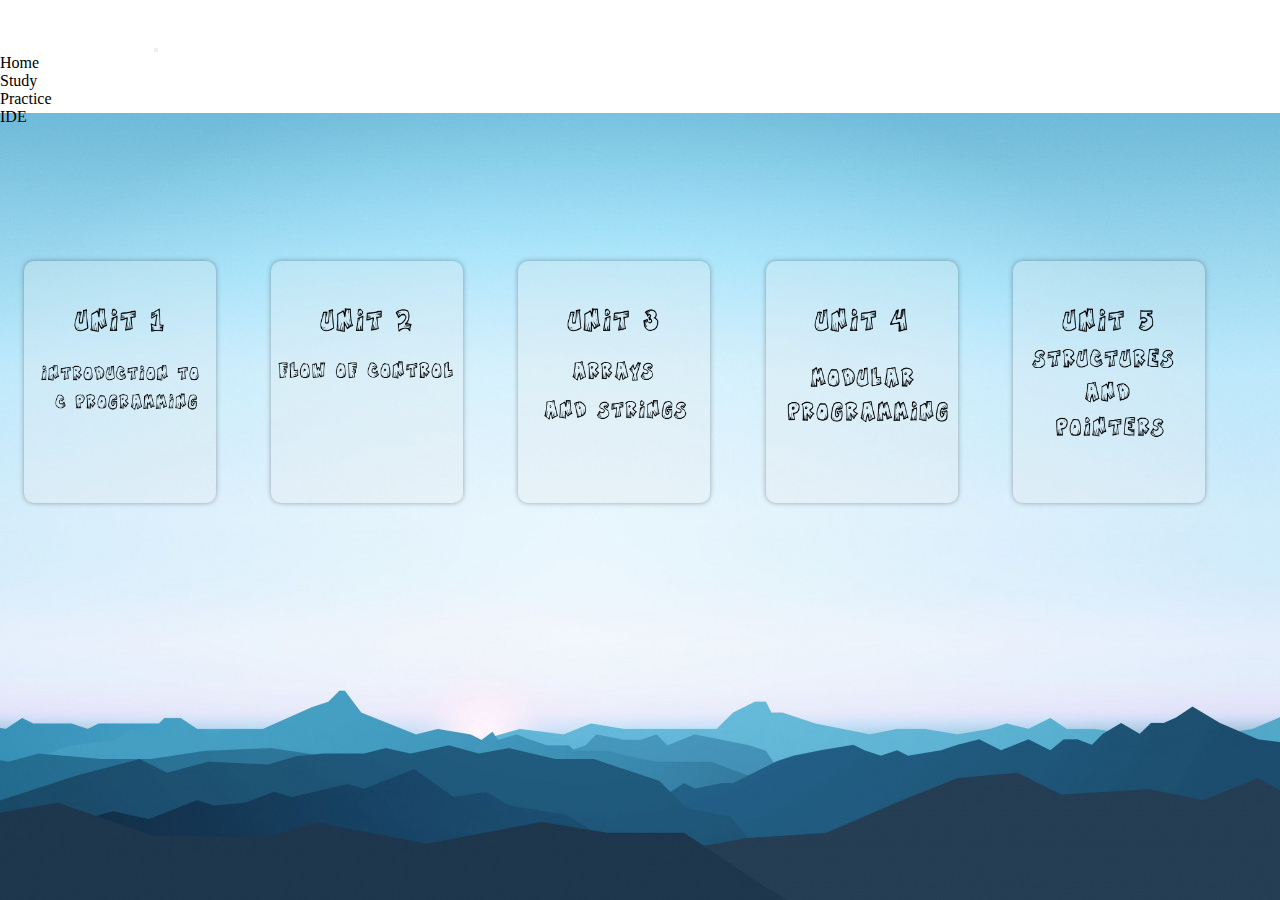
==== home.html @ 48531f7c "commit" ====
<!doctype html>
<html lang="en">
  <head>
    <meta charset="utf-8">
    <meta name="viewport" content="width=device-width, initial-scale=1">
    <title>C programming</title>
    <link href="css/style.css" rel="stylesheet">
    <link href="https://cdn.jsdelivr.net/npm/bootstrap@5.3.0-alpha1/dist/css/bootstrap.min.css" rel="stylesheet" integrity="sha384-GLhlTQ8iRABdZLl6O3oVMWSktQOp6b7In1Zl3/Jr59b6EGGoI1aFkw7cmDA6j6gD" crossorigin="anonymous">
  </head>
  <body>
    <div class="main">

        <img src="images/bg1.jpg"  class="back-vid">

        <nav class="navbar navbar-expand-lg  " style="color: white;">
            <div class="container-fluid  ">
              <a class="navbar-brand" href="#">
                <img src="images/logo.png" alt="Bootstrap" width="150" height="50">
              </a>
              <button class="navbar-toggler" type="button" data-bs-toggle="collapse" data-bs-target="#navbarNav" aria-controls="navbarNav" aria-expanded="false" aria-label="Toggle navigation">
                <span class="navbar-toggler-icon"></span>
              </button>
              <div class="collapse navbar-collapse justify-content-end" id="navbarNav">
                <ul class="navbar-nav text-light"style="color: white;">
                  <li class="nav-item">
                    <a class="nav-link glow active" aria-current="page" href="index.html" style="color: rgb(0, 0, 0);transition: 0.5s;">Home</a>
                  </li>
                  <li class="nav-item text-light">
                    <a class="nav-link glow" href="home.html"style="color: black;  transition: 0.5s;">Study</a>
                  </li>
                  <li class="nav-item">
                    <a class="nav-link glow" href="https://www.hackerrank.com/domains/c?badge_type=c" style="color: rgb(0, 0, 0);transition: 0.5s;">Practice</a>
                  </li>
                  <li class="nav-item">
                    <a class="nav-link  glow" href="https://www.programiz.com/c-programming/online-compiler/" style="color: rgb(0, 0, 0);transition: 0.5s; " target="_blank">IDE</a>
                  </li>
                  
                </ul>
              </div>
            </div>
          </nav>
          
          <div class="units">

            <a class="unit1 boxx" href="unit1.html">
                <img src="images/unit1.png">
               
            </a>
            <a class="unit2 boxx" href="unit2.html">
              <img src="images/unit2.png">
            </a>
            <a class="unit3 boxx" href="unit3.html">
              <img src="images/unit3.png">
            </a>
            <a class="unit4 boxx"href="unit4.html">
              <img src="images/unit4.png">
            </a>
            <a class="unit5 boxx"href="unit5.html">
              <img src="images/unit5.png">
            </a>
          </div>
          
    </div>




    <script src="https://cdn.jsdelivr.net/npm/bootstrap@5.3.0-alpha1/dist/js/bootstrap.bundle.min.js" integrity="sha384-w76AqPfDkMBDXo30jS1Sgez6pr3x5MlQ1ZAGC+nuZB+EYdgRZgiwxhTBTkF7CXvN" crossorigin="anonymous"></script>
  </body>
</html>
---- css/style.css ----
*{
    padding: 0;
    margin: 0;
    box-sizing: border-box;
    font-family: 'verdana';
}

.main{
    width: 100%;
    height: 100vh;
    position: relative;
    align-items: center;
    justify-content: center;
}
.back-vid{
    position: absolute;
    right: 0;
    bottom: 0;
    z-index: -1;

}

video{
    position: absolute;
    top: 0%;
    left: 0%;
    height: 100%;
    width: 100%;
    display: block;
    object-fit: cover;
}
.white-glow-text{
    color: white;
    
}

.glow:hover{
    text-shadow: 0px 0px 10px white;
    transform: scale(1.05);
}
.buttons{
    margin-top:78vh;
    text-align: center;
    
}
.btns{
    color: rgb(255, 255, 255);
    text-decoration: none;
    padding: 10px;
    border-radius: 30px;
    border-color: none;
    box-shadow: 0px 0px 10px white;
    margin: 10px;
    background-color: rgba(0, 0, 0, 0.295);
}
.units{
    /* display: grid;
    grid-template-columns: repeat(auto-fit,minmax(8rem,1fr));
    grid-auto-rows: 6rem; */
    text-align: center;
    justify-content: center;
    display: flexbox;
    margin-top: 15vh;
    
}
a{
    text-decoration: none;
}
.boxx img{
    margin-right: 4%;
    width: 15%;
    /* height: 300px; */
    /* margin:10% 10% 30% 10% ; */
    /* margin-bottom: 200px; */
    background-color: rgba(238, 238, 238, 0.265);
    border-radius: 10px;
    box-shadow: 0px 0px 5px rgba(0, 0, 0, 0.336);
}
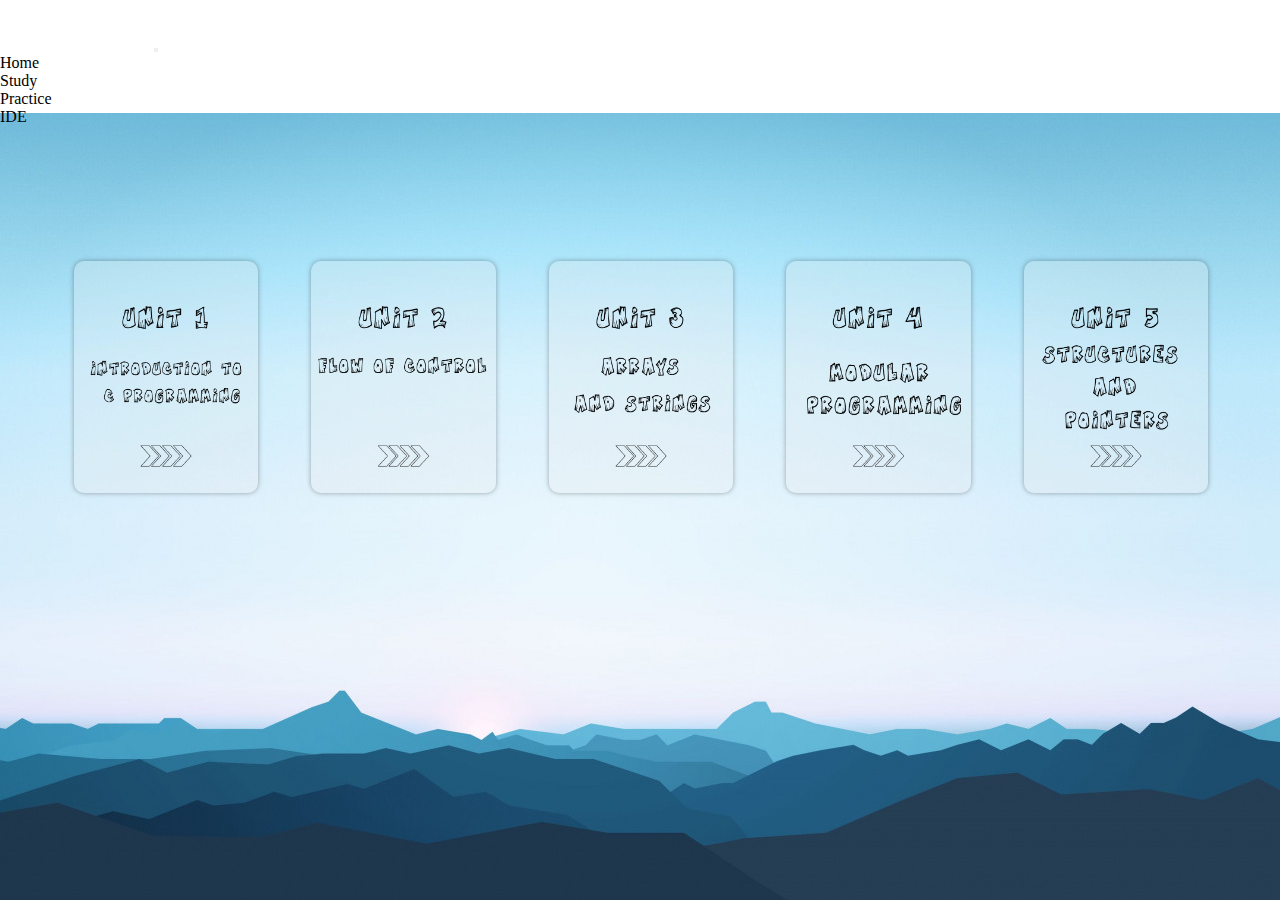
==== commit 4deb418b: "commit" ====
--- a/home.html
+++ b/home.html
@@ -43,7 +43,7 @@
           <div class="units">
 
             <a class="unit1 boxx" href="unit1.html">
-                <img src="images/unit1.png">
+                <img src="images/unit1.png" >
                
             </a>
             <a class="unit2 boxx" href="unit2.html">
--- a/css/style.css
+++ b/css/style.css
@@ -61,18 +61,22 @@
     justify-content: center;
     display: flexbox;
     margin-top: 15vh;
+    margin-left:4% ;
     
 }
 a{
     text-decoration: none;
+    /* display: inline-flexbox; */
+    color: white;
 }
 .boxx img{
     margin-right: 4%;
     width: 15%;
     /* height: 300px; */
     /* margin:10% 10% 30% 10% ; */
-    /* margin-bottom: 200px; */
+    /* margin-bottom: 200px; */  
     background-color: rgba(238, 238, 238, 0.265);
     border-radius: 10px;
     box-shadow: 0px 0px 5px rgba(0, 0, 0, 0.336);
+  
 }